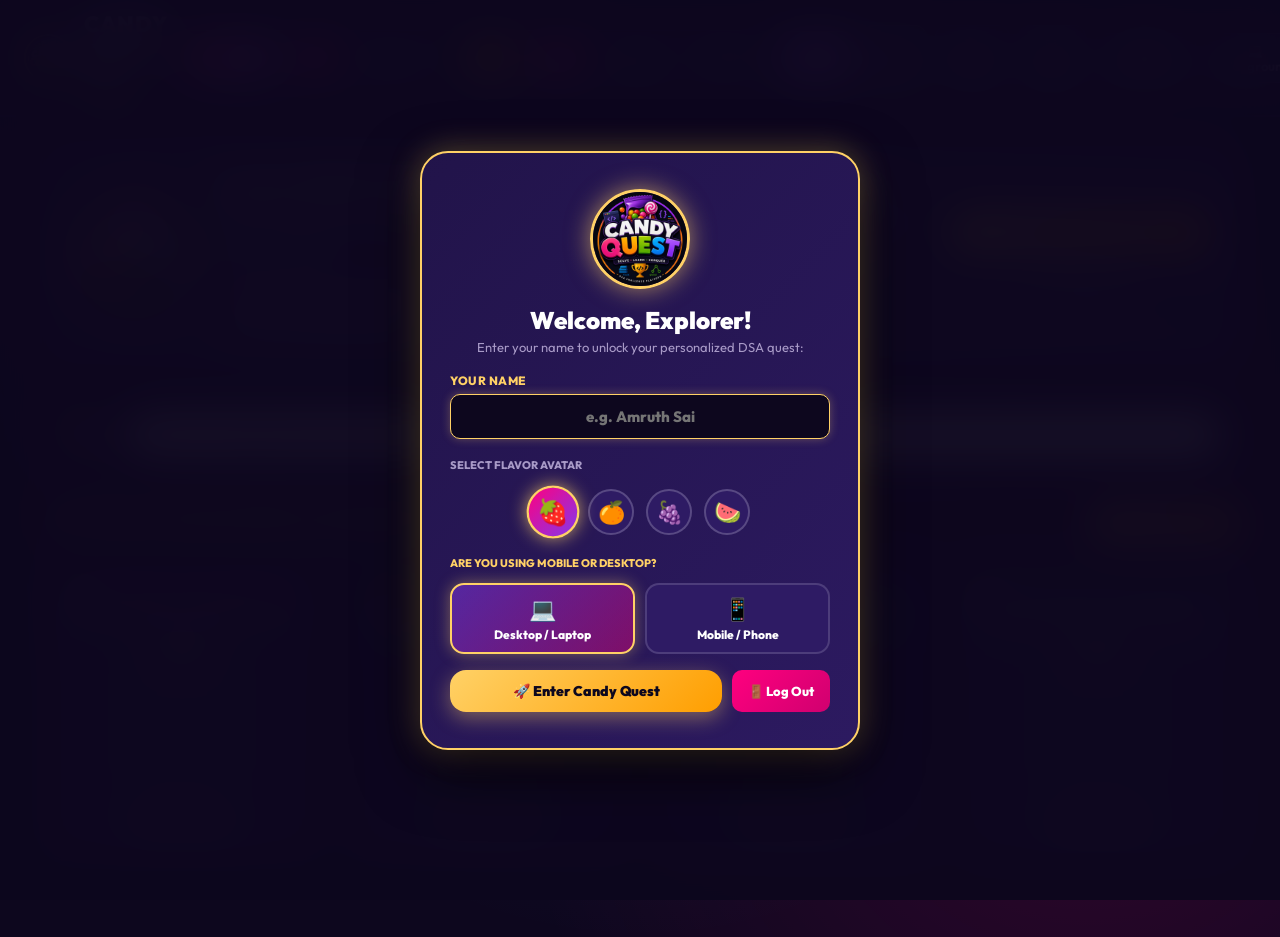
==== web/index.html @ 28fc397e "feat: add Mobile vs Desktop device selector with adaptive layout and synthesized quiz sound effects" ====
<!DOCTYPE html>
<html lang="en">
<head>
  <meta charset="UTF-8">
  <meta name="viewport" content="width=device-width, initial-scale=1.0">
  <title>Candy Quest — Solve • Learn • Conquer | DSA Challenge Platform</title>
  <link rel="preconnect" href="https://fonts.googleapis.com">
  <link rel="preconnect" href="https://fonts.gstatic.com" crossorigin>
  <link href="https://fonts.googleapis.com/css2?family=Outfit:wght@400;600;700;800;900&family=JetBrains+Mono:wght@400;700;800&display=swap" rel="stylesheet">
  <link rel="stylesheet" href="./style.css?v=3.1">
</head>
<body>

  <!-- Particle Overlay Canvas -->
  <canvas id="particlesCanvas"></canvas>

  <!-- Login Screen Overlay -->
  <div id="loginOverlay" class="login-overlay">
    <div class="login-card">
      <img src="assets/logo.png" alt="Candy Quest Logo" style="width: 100px; height: 100px; border-radius: 50%; border: 3px solid var(--candy-gold); box-shadow: 0 0 25px rgba(255, 209, 102, 0.6); margin-bottom: 12px;">
      <h2 style="font-size: 24px; font-weight: 900; color: #FFF; margin-bottom: 4px;">Welcome, Explorer!</h2>
      <p style="font-size: 13px; color: var(--text-dim); margin-bottom: 18px;">Enter your name to unlock your personalized DSA quest:</p>

      <form onsubmit="handleLoginSubmit(event)">
        <div class="form-group" style="text-align: left;">
          <label style="color: var(--candy-gold);">Your Name</label>
          <input type="text" id="loginNameInput" class="form-input" placeholder="e.g. Amruth Sai" required autofocus style="font-size: 15px; padding: 12px 16px; text-align: center; font-weight: 800;">
        </div>

        <div style="margin: 14px 0 6px 0; text-align: left;">
          <label style="font-size: 11px; font-weight: 800; color: var(--text-dim); text-transform: uppercase;">Select Flavor Avatar</label>
          <div class="avatar-selector">
            <div class="avatar-chip selected" data-avatar="🍓" onclick="selectAvatar('🍓', this)">🍓</div>
            <div class="avatar-chip" data-avatar="🍊" onclick="selectAvatar('🍊', this)">🍊</div>
            <div class="avatar-chip" data-avatar="🍇" onclick="selectAvatar('🍇', this)">🍇</div>
            <div class="avatar-chip" data-avatar="🍉" onclick="selectAvatar('🍉', this)">🍉</div>
          </div>
        </div>

        <div style="margin: 14px 0 6px 0; text-align: left;">
          <label style="font-size: 11px; font-weight: 800; color: var(--candy-gold); text-transform: uppercase;">Are you using Mobile or Desktop?</label>
          <div class="device-select-row">
            <div class="device-chip selected" id="deviceChipDesktop" onclick="selectDeviceType('desktop')">
              <span class="device-icon">💻</span>
              <span class="device-label">Desktop / Laptop</span>
            </div>
            <div class="device-chip" id="deviceChipMobile" onclick="selectDeviceType('mobile')">
              <span class="device-icon">📱</span>
              <span class="device-label">Mobile / Phone</span>
            </div>
          </div>
        </div>

        <div style="display: flex; gap: 10px; margin-top: 10px;">
          <button type="submit" class="btn-candy" style="flex: 1; justify-content: center; font-size: 14px; padding: 12px 16px;">
            🚀 Enter Candy Quest
          </button>
          <button type="button" id="btnLoginLogout" class="btn-danger" style="padding: 12px 16px; font-size: 13px;" onclick="handleLogout()" title="Log out explorer">
            🚪 Log Out
          </button>
        </div>
      </form>
    </div>
  </div>

  <!-- Animated Candy Pack Burst Welcome Overlay -->
  <div id="packOverlay" class="pack-overlay" style="display: none;">
    <div class="pack-foil-wrapper" onclick="burstOpenPack()">
      <img src="assets/logo.png" alt="Candy Quest Logo" style="width: 140px; height: 140px; border-radius: 50%; border: 3px solid var(--candy-gold); box-shadow: 0 0 30px rgba(255, 209, 102, 0.8); margin-bottom: 14px;">
      <div style="font-size: 13px; font-weight: 900; color: var(--candy-gold); letter-spacing: 2px;">CANDYMAN EXCLUSIVE</div>
      <div style="font-size: 32px; font-weight: 900; color: white; line-height: 1.1; margin: 8px 0;">CANDY QUEST</div>
      <div style="font-size: 12px; font-weight: 800; color: #E2D9F3;">SOLVE • LEARN • CONQUER</div>
      <div style="background: rgba(0,0,0,0.3); padding: 8px 16px; border-radius: 14px; margin-top: 14px; font-size: 11px; font-weight: 700; border: 1px solid rgba(255,255,255,0.2);">
        🎁 4 REAL-WORLD WORLDS + 150 TOPICS + FREE TOY INSIDE
      </div>
    </div>
    <button class="btn-candy" style="margin-top: 24px; font-size: 16px; padding: 14px 36px;" onclick="burstOpenPack()">
      💥 TEAR & BURST OPEN PACKET!
    </button>
  </div>

  <!-- Header -->
  <header class="app-header">
    <div class="brand-wrapper" onclick="showView('homeView')">
      <img src="assets/logo.png" alt="Candy Quest Logo" class="brand-logo-img">
      <div class="brand-text-col">
        <div class="brand-title">CANDY QUEST</div>
        <div class="brand-tagline">SOLVE • LEARN • CONQUER</div>
      </div>
    </div>

    <div class="stats-bar">
      <!-- Personalized Explorer Profile Button -->
      <button id="userProfileBtn" class="user-profile-btn" onclick="openLoginModal()" title="Click to edit name / avatar">
        <span id="userAvatarDisplay">🍓</span>
        <span id="usernameDisplay">Amruth Sai</span>
      </button>

      <div id="userLevel" class="badge-pill badge-level">Lvl 1</div>
      <div class="xp-progress-box">
        <div class="xp-progress-bar">
          <div id="xpFill" class="xp-progress-fill"></div>
        </div>
        <div id="xpText" class="xp-text">0 XP (0/100)</div>
      </div>
      <div id="streakBadge" class="badge-pill badge-streak">🔥 1d</div>
      <button class="btn-danger" style="padding: 4px 10px; font-size: 11px; border-radius: 12px;" onclick="handleLogout()" title="Log out explorer">🚪 Logout</button>
      <button id="deviceToggleBtn" class="nav-btn" style="padding: 4px 10px; font-size: 11px; border-radius: 12px;" onclick="toggleDeviceMode()" title="Toggle Desktop/Mobile mode">💻 Desktop</button>
      <button id="soundToggleBtn" class="nav-btn" style="padding: 4px 10px; font-size: 11px; border-radius: 12px;" onclick="toggleSound()" title="Toggle quiz sound effects">🔊 Sound: ON</button>
    </div>

    <nav class="nav-cluster">
      <button class="nav-btn active" data-view="homeView" onclick="showView('homeView')">🏠 Worlds</button>
      <button class="nav-btn" data-view="wheelView" style="border-color: var(--candy-gold);" onclick="showView('wheelView')">🎡 Daily Spin</button>
      <button class="nav-btn" data-view="packetView" onclick="showView('packetView')">🍫 Packet Lab</button>
      <button class="nav-btn" data-view="trackMapView" onclick="showView('trackMapView')">🗺️ Track Map</button>
      <button class="nav-btn" data-view="dashboardView" onclick="showView('dashboardView')">📊 Dashboard</button>
      <button class="nav-btn" data-view="playgroundView" onclick="showView('playgroundView')">💻 Playground</button>
      <button class="nav-btn" data-view="searchView" onclick="showView('searchView')">🔍 150 Topics</button>
      <button class="nav-btn" data-view="adminView" style="border-color: var(--candy-purple);" onclick="showView('adminView')">🛡️ Admin</button>
    </nav>
  </header>

  <!-- Main Viewport -->
  <main class="main-container">

    <!-- Hero Showcase Card -->
    <section class="packet-hero-card">
      <img src="assets/logo.png" alt="Candy Quest Mascot Badge" class="hero-logo-showcase" onclick="playSweetPop(); spawnBurst(window.innerWidth/2, 200, 30);">
      <div class="hero-info-col">
        <h1>Learn DSA Through The Candy Packet Metaphor!</h1>
        <p>Master 150 Data Structures & Algorithms by mapping mechanical candy packet interactions (continuous chocolate slabs, Pez dispensers, and recipe caches) directly to <strong>real-world production architectures</strong> at Google, Netflix, Amazon, and Uber.</p>
        <div class="metaphor-tags">
          <span class="m-tag" style="border-color: var(--candy-pink);">🍓 Strawberry = Foundations & Buffers</span>
          <span class="m-tag" style="border-color: var(--candy-orange);">🍊 Mango = Linear & Kafka Queues</span>
          <span class="m-tag" style="border-color: var(--candy-purple);">🍇 Grape = Trees & Google Maps</span>
          <span class="m-tag" style="border-color: var(--candy-green);">🍉 Lime = DP & Distributed Caches</span>
        </div>
      </div>
      <div style="display: flex; flex-direction: column; gap: 10px;">
        <button class="btn-candy" onclick="showView('packetView')">
          🍫 Inspect Packet Metaphor
        </button>
        <button class="nav-btn" style="justify-content: center;" onclick="showView('searchView')">
          ⚡ 150 Topics Index
        </button>
      </div>
    </section>

    <!-- Candy Roo Mascot Banner -->
    <div class="mascot-banner">
      <div class="mascot-avatar" onclick="setMascot('G\'day! Every algorithm in this pack powers real production software!'); playSweetPop();">🦘</div>
      <div id="mascotText" class="mascot-bubble">G'day! I'm Candy Roo! Pick a flavor world below or open the Packet Lab to see real-world analogies in action!</div>
    </div>

    <!-- 1. Home View -->
    <div id="homeView" class="view-panel">
      <div style="display: flex; align-items: center; justify-content: space-between; margin-bottom: 16px;">
        <div>
          <h2 style="font-size: 22px; font-weight: 900; color: var(--candy-gold);">🏺 4 Flavor Worlds (DSA Learning Tracks)</h2>
          <p style="color: var(--text-dim); font-size: 13px;">Click on any candy jar below to enter its interactive learning path:</p>
        </div>
        <div style="display: flex; gap: 10px;">
          <button class="btn-candy" style="font-size: 13px; padding: 8px 18px;" onclick="state.activeTrack = 'FOUNDATIONS'; showView('trackMapView');">
            🚀 Play Next Topic
          </button>
        </div>
      </div>
      
      <div id="jarsGrid" class="jars-grid"></div>
    </div>

    <!-- 2. Packet Lab View (Real-World Deep Dive) -->
    <div id="packetView" class="view-panel" style="display: none;">
      <div style="display: flex; align-items: center; justify-content: space-between; margin-bottom: 20px;">
        <div>
          <h2 style="font-size: 24px; font-weight: 900; color: var(--candy-gold);">🍫 Interactive Candy Packet & Real-World Usage Lab</h2>
          <p style="color: var(--text-sub); font-size: 14px;">Explore how physical candy components mirror high-scale enterprise systems:</p>
        </div>
        <button class="nav-btn" onclick="showView('homeView')">⬅ Back to Worlds</button>
      </div>

      <div style="display: grid; grid-template-columns: repeat(auto-fit, minmax(280px, 1fr)); gap: 20px;">
        
        <!-- Metaphor Card 1 -->
        <div class="world-card" style="align-items: flex-start; text-align: left; --glow-color: rgba(255, 0, 127, 0.4);">
          <div style="display: flex; align-items: center; gap: 10px; margin-bottom: 10px;">
            <span style="font-size: 28px;">🍫</span>
            <div>
              <div style="font-weight: 900; font-size: 16px; color: var(--candy-pink);">Chocolate Slab Array</div>
              <div style="font-size: 11px; color: var(--text-dim);">Arrays & Direct Memory Indexing</div>
            </div>
          </div>
          <div style="font-size: 13px; line-height: 1.5; color: var(--text-sub);">
            A solid segmented chocolate bar where snapping off piece <code>#4</code> is instant <strong>O(1)</strong> because each block has fixed contiguous memory size.
          </div>
          <div style="background: rgba(0,0,0,0.3); border: 1px solid var(--candy-pink); padding: 10px; border-radius: 12px; margin-top: 14px; width: 100%;">
            <strong style="color: var(--candy-pink); font-size: 12px;">🏭 Production Usage:</strong>
            <p style="font-size: 11px; color: #FFF; margin-top: 2px;">Image Pixel Grids, High-Frequency Trading Order Books, Audio Ring Buffers.</p>
          </div>
        </div>

        <!-- Metaphor Card 2 -->
        <div class="world-card" style="align-items: flex-start; text-align: left; --glow-color: rgba(255, 158, 0, 0.4);">
          <div style="display: flex; align-items: center; gap: 10px; margin-bottom: 10px;">
            <span style="font-size: 28px;">🍬</span>
            <div>
              <div style="font-weight: 900; font-size: 16px; color: var(--candy-orange);">Wrapped Candy Ribbon</div>
              <div style="font-size: 11px; color: var(--text-dim);">Linked Lists & Dynamic Chains</div>
            </div>
          </div>
          <div style="font-size: 13px; line-height: 1.5; color: var(--text-sub);">
            Individually wrapped chews connected by string twists. Inserting a new chew anywhere takes <strong>O(1)</strong> pointer splicing without moving the rest!
          </div>
          <div style="background: rgba(0,0,0,0.3); border: 1px solid var(--candy-orange); padding: 10px; border-radius: 12px; margin-top: 14px; width: 100%;">
            <strong style="color: var(--candy-orange); font-size: 12px;">🏭 Production Usage:</strong>
            <p style="font-size: 11px; color: #FFF; margin-top: 2px;">LRU Cache Eviction (Redis/Memcached), Browser Back/Forward History.</p>
          </div>
        </div>

        <!-- Metaphor Card 3 -->
        <div class="world-card" style="align-items: flex-start; text-align: left; --glow-color: rgba(131, 56, 236, 0.4);">
          <div style="display: flex; align-items: center; gap: 10px; margin-bottom: 10px;">
            <span style="font-size: 28px;">🍭</span>
            <div>
              <div style="font-weight: 900; font-size: 16px; color: var(--candy-purple);">Branching Lollipop Tree</div>
              <div style="font-size: 11px; color: var(--text-dim);">BST, Tries & Graph Logistics</div>
            </div>
          </div>
          <div style="font-size: 13px; line-height: 1.5; color: var(--text-sub);">
            Branching sugar sticks where sour candies hang on left buds and sweet on right. Google autocomplete follows the lettered candy branches in <strong>O(Length)</strong>.
          </div>
          <div style="background: rgba(0,0,0,0.3); border: 1px solid var(--candy-purple); padding: 10px; border-radius: 12px; margin-top: 14px; width: 100%;">
            <strong style="color: var(--candy-purple); font-size: 12px;">🏭 Production Usage:</strong>
            <p style="font-size: 11px; color: #FFF; margin-top: 2px;">Google Search Autocomplete (Tries), GPS Navigation Routing (Dijkstra/A*).</p>
          </div>
        </div>

        <!-- Metaphor Card 4 -->
        <div class="world-card" style="align-items: flex-start; text-align: left; --glow-color: rgba(56, 176, 0, 0.4);">
          <div style="display: flex; align-items: center; gap: 10px; margin-bottom: 10px;">
            <span style="font-size: 28px;">🎁</span>
            <div>
              <div style="font-weight: 900; font-size: 16px; color: var(--candy-green);">Assorted Recipe Box</div>
              <div style="font-size: 11px; color: var(--text-dim);">Dynamic Programming & Memoization</div>
            </div>
          </div>
          <div style="font-size: 13px; line-height: 1.5; color: var(--text-sub);">
            Saving previously solved candy recipe steps in a memory grid so you never re-cook identical batches. Turns exponential <strong>O(2^N)</strong> into blazing <strong>O(N)</strong>!
          </div>
          <div style="background: rgba(0,0,0,0.3); border: 1px solid var(--candy-green); padding: 10px; border-radius: 12px; margin-top: 14px; width: 100%;">
            <strong style="color: var(--candy-green); font-size: 12px;">🏭 Production Usage:</strong>
            <p style="font-size: 11px; color: #FFF; margin-top: 2px;">Flight Ticket Pricing Algorithms, DNA Alignment, Robotic Pathfinding.</p>
          </div>
        </div>

      </div>
    </div>

    <!-- 3. Track Map View -->
    <div id="trackMapView" class="view-panel" style="display: none;">
      <div style="display: flex; align-items: center; gap: 16px; margin-bottom: 18px;">
        <button class="nav-btn" onclick="showView('homeView')">⬅ Back to Worlds</button>
        <div>
          <h2 id="trackMapTitle" style="font-size: 22px; font-weight: 900; color: var(--candy-gold);">Strawberry Foundations</h2>
          <div id="trackMapDesc" style="color: var(--text-dim); font-size: 13px;">Foundational building blocks</div>
        </div>
      </div>
      <div id="trackTrailGrid" class="trail-grid"></div>
    </div>

    <!-- 4. Topic Detail View -->
    <div id="topicDetailView" class="view-panel" style="display: none;">
      <div style="display: flex; align-items: center; justify-content: space-between; margin-bottom: 16px;">
        <button class="nav-btn" onclick="showView('trackMapView')">⬅ Back to Map</button>
        <div style="display: flex; gap: 8px; flex-wrap: wrap;">
          <span id="topicTrackBadge" class="badge-pill" style="background: var(--candy-pink);">Strawberry</span>
          <span id="topicDiff" style="background: var(--bg-subcard); padding: 4px 10px; border-radius: 8px; color: var(--candy-gold); font-weight: bold;">★★★☆☆</span>
          <span id="topicTag" style="background: var(--bg-subcard); padding: 4px 10px; border-radius: 8px; color: var(--candy-green); font-weight: bold;">Arrays</span>
          <span id="topicTimeComp" style="background: var(--bg-subcard); padding: 4px 10px; border-radius: 8px; color: var(--candy-orange); font-weight: bold;">O(N)</span>
        </div>
      </div>

      <h1 id="topicTitle" style="font-size: 28px; font-weight: 900; margin-bottom: 16px;">Topic Title</h1>

      <div style="display: flex; gap: 14px; margin-bottom: 20px; align-items: center;">
        <button class="btn-candy" onclick="startQuiz()">
          🎯 Launch Challenge Quiz (+XP)
        </button>
        <button class="nav-btn" onclick="showView('playgroundView')">
          💻 Practice in Java Playground
        </button>
        <button id="btnAdminDeleteCurrent" class="btn-danger" style="display: none; padding: 10px 18px;" onclick="deleteCurrentTopic()">
          🗑️ Delete Topic (Admin)
        </button>
      </div>

      <!-- Real-World Usage & Candy Metaphor Highlights -->
      <div style="display: grid; grid-template-columns: 1fr 1fr; gap: 16px; margin-bottom: 20px;">
        <div class="real-world-box">
          <div class="real-world-header">
            <span>🏭</span>
            <span>Real-World Production Deployment</span>
          </div>
          <p id="topicRealWorld" style="font-size: 13px; color: #FFF; line-height: 1.5;"></p>
        </div>

        <div class="packet-metaphor-box">
          <div class="packet-metaphor-header">
            <span>🍫</span>
            <span>Candy / Chocolate Packet Metaphor</span>
          </div>
          <p id="topicMetaphor" style="font-size: 13px; color: #FFF; line-height: 1.5;"></p>
        </div>
      </div>

      <!-- Detail Split View -->
      <div style="display: grid; grid-template-columns: 1.1fr 0.9fr; gap: 20px;">
        <div>
          <div style="background: var(--bg-card); border-radius: 18px; padding: 22px; border: 1.5px solid rgba(157, 78, 221, 0.3);">
            <h3 style="color: var(--candy-gold); font-size: 16px; margin-bottom: 12px; font-weight: 900;">📖 Theoretical & Algorithmic Mechanics</h3>
            <div id="topicExplanation" style="line-height: 1.6; font-size: 14px; color: #E2D9F3;"></div>
          </div>
          <div style="background: #090514; border-radius: 18px; padding: 20px; margin-top: 16px; border: 1.5px solid rgba(131, 56, 236, 0.4);">
            <h3 style="color: var(--candy-green); font-size: 13px; margin-bottom: 10px; font-family: monospace;">☕ Java 21 Production Code Snippet</h3>
            <pre id="topicCodeSnippet" style="color: #7EE787; font-family: 'JetBrains Mono', monospace; font-size: 12px; overflow-x: auto;"></pre>
          </div>
        </div>

        <div>
          <div class="visualizer-pane" id="visContainer"></div>
        </div>
      </div>
    </div>

    <!-- 5. Quiz View -->
    <div id="quizView" class="view-panel" style="display: none;">
      <div style="display: flex; align-items: center; justify-content: space-between; margin-bottom: 16px;">
        <button class="nav-btn" onclick="showView('topicDetailView')">⬅ Exit Quiz</button>
        <h2 id="quizTopicTitle" style="font-size: 20px; font-weight: 900; color: var(--candy-gold);">Quiz Challenge</h2>
        <span id="quizQType" class="badge-pill" style="background: var(--candy-green); color: #0D071E;">[MCQ]</span>
      </div>

      <div class="quiz-card">
        <h3 id="quizPrompt" style="font-size: 18px; font-weight: 800; margin-bottom: 16px; color: white;">Question Prompt</h3>
        <pre id="quizCodeBox" style="background: #090514; color: #7EE787; font-family: monospace; padding: 12px; border-radius: 8px; margin-bottom: 16px; display: none;"></pre>
        <div id="quizOptionsContainer"></div>
        <div id="quizFeedback" style="margin-top: 14px; font-size: 15px;"></div>
        <div style="text-align: right; margin-top: 16px;">
          <button id="btnQuizNext" class="btn-candy" style="display: none; padding: 10px 24px;" onclick="nextQuizQuestion()">Next Question ➡</button>
        </div>
      </div>
    </div>

    <!-- 6. Dashboard View -->
    <div id="dashboardView" class="view-panel" style="display: none;">
      <div style="display: flex; align-items: center; justify-content: space-between; margin-bottom: 18px;">
        <h2 style="font-size: 24px; font-weight: 900; color: white;">📊 Confectionary Progress Dashboard</h2>
        <img src="assets/logo.png" style="width: 44px; height: 44px; border-radius: 50%; border: 2px solid var(--candy-gold);">
      </div>

      <div style="display: grid; grid-template-columns: repeat(4, 1fr); gap: 16px; margin-bottom: 24px;">
        <div style="background: var(--bg-card); padding: 18px; border-radius: 18px; text-align: center; border: 1.5px solid var(--candy-gold);">
          <div id="dashTotalXp" style="font-size: 32px; font-weight: 900; color: var(--candy-gold);">0</div>
          <div style="color: var(--text-dim); font-size: 12px; font-weight: 800;">🍬 Total XP Earned</div>
        </div>
        <div style="background: var(--bg-card); padding: 18px; border-radius: 18px; text-align: center; border: 1.5px solid var(--candy-green);">
          <div id="dashLevel" style="font-size: 32px; font-weight: 900; color: var(--candy-green);">1</div>
          <div style="color: var(--text-dim); font-size: 12px; font-weight: 800;">⭐ Master Level</div>
        </div>
        <div style="background: var(--bg-card); padding: 18px; border-radius: 18px; text-align: center; border: 1.5px solid var(--candy-orange);">
          <div id="dashStreak" style="font-size: 32px; font-weight: 900; color: var(--candy-orange);">1d</div>
          <div style="color: var(--text-dim); font-size: 12px; font-weight: 800;">🔥 Day Streak</div>
        </div>
        <div style="background: var(--bg-card); padding: 18px; border-radius: 18px; text-align: center; border: 1.5px solid var(--candy-pink);">
          <div id="dashCleared" style="font-size: 32px; font-weight: 900; color: var(--candy-pink);">0 / 150</div>
          <div style="color: var(--text-dim); font-size: 12px; font-weight: 800;">🏆 Topics Mastered</div>
        </div>
      </div>

      <h3 style="font-size: 18px; font-weight: 800; color: var(--candy-gold); margin-bottom: 12px;">🎁 Free Toy Inside Collection (Every 10 Topics)</h3>
      <div style="display: flex; gap: 14px; flex-wrap: wrap;">
        <div style="background: var(--bg-card); padding: 14px; border-radius: 14px; width: 170px; text-align: center; border: 2px solid var(--candy-green);">
          <div style="font-size: 34px;">👾</div>
          <div style="font-weight: 900; font-size: 13px; color: var(--candy-green);">Pixel Roo Skin</div>
          <div style="font-size: 10px; color: var(--candy-gold); margin-top: 4px;">10 Topics</div>
        </div>
        <div style="background: var(--bg-card); padding: 14px; border-radius: 14px; width: 170px; text-align: center; border: 1px solid #3A217A; opacity: 0.6;">
          <div style="font-size: 34px;">🍭</div>
          <div style="font-weight: 900; font-size: 13px;">Lollipop Wand</div>
          <div style="font-size: 10px; color: var(--text-dim); margin-top: 4px;">20 Topics</div>
        </div>
        <div style="background: var(--bg-card); padding: 14px; border-radius: 14px; width: 170px; text-align: center; border: 1px solid #3A217A; opacity: 0.6;">
          <div style="font-size: 34px;">🥷</div>
          <div style="font-weight: 900; font-size: 13px;">Ninja Roo</div>
          <div style="font-size: 10px; color: var(--text-dim); margin-top: 4px;">30 Topics</div>
        </div>
        <div style="background: var(--bg-card); padding: 14px; border-radius: 14px; width: 170px; text-align: center; border: 1px solid #3A217A; opacity: 0.6;">
          <div style="font-size: 34px;">👑</div>
          <div style="font-weight: 900; font-size: 13px;">Royal Crown</div>
          <div style="font-size: 10px; color: var(--text-dim); margin-top: 4px;">100 Topics</div>
        </div>
      </div>

      <!-- Explorer Account & Logout Session Box -->
      <div style="background: linear-gradient(135deg, rgba(34, 20, 75, 0.9), rgba(46, 27, 100, 0.8)); border: 2px solid var(--candy-purple); border-radius: 20px; padding: 20px 24px; margin-top: 24px; display: flex; align-items: center; justify-content: space-between; gap: 20px;">
        <div style="display: flex; align-items: center; gap: 16px;">
          <div id="dashAvatarLarge" style="font-size: 36px; background: var(--bg-subcard); padding: 10px; border-radius: 50%; border: 2px solid var(--candy-gold);">🍓</div>
          <div>
            <div style="font-size: 11px; color: var(--candy-gold); font-weight: 800; text-transform: uppercase;">Active Explorer Session</div>
            <div id="dashUsernameDisplay" style="font-size: 20px; font-weight: 900; color: #FFF;">Amruth Sai</div>
            <div style="font-size: 12px; color: var(--text-dim); margin-top: 2px;">Your progress and badges are saved locally to this profile.</div>
          </div>
        </div>
        <div style="display: flex; gap: 10px;">
          <button class="nav-btn" onclick="openLoginModal()" style="border-color: var(--candy-gold);">✏️ Switch Profile</button>
          <button class="btn-danger" onclick="handleLogout()">🚪 Log Out Session</button>
        </div>
      </div>
    </div>

    <!-- 7. Playground View -->
    <div id="playgroundView" class="view-panel" style="display: none;">
      <div style="display: flex; align-items: center; justify-content: space-between; margin-bottom: 14px;">
        <h2 style="font-size: 22px; font-weight: 900; color: var(--candy-green);">💻 Java 21 DSA Code Playground</h2>
        <button class="btn-candy" onclick="runPlaygroundCode()">
          ▶ Run Code & Test Cases
        </button>
      </div>
      <div style="display: grid; grid-template-columns: 1fr 1fr; gap: 16px;">
        <div>
          <textarea id="playgroundEditor" style="width: 100%; height: 360px; background: #090514; color: #7EE787; font-family: 'JetBrains Mono', monospace; padding: 16px; border-radius: 14px; border: 1.5px solid rgba(131,56,236,0.4); font-size: 13px;">
import java.util.*;

/**
 * Candy Quest Live Playground
 * Real-World Deployment: High-Frequency Stock Trading Pair Finder
 */
public class TwoSumProduction {
    public static int[] twoSum(int[] nums, int target) {
        Map<Integer, Integer> map = new HashMap<>();
        for (int i = 0; i < nums.length; i++) {
            int complement = target - nums[i];
            if (map.containsKey(complement)) {
                return new int[]{map.get(complement), i};
            }
            map.put(nums[i], i);
        }
        return new int[]{};
    }

    public static void main(String[] args) {
        int[] candies = {2, 7, 11, 15};
        int target = 9;
        System.out.println("Pair Indices: " + Arrays.toString(twoSum(candies, target)));
    }
}</textarea>
        </div>
        <div>
          <pre id="playgroundConsole" style="width: 100%; height: 360px; background: var(--bg-card); color: var(--text-pure); font-family: 'JetBrains Mono', monospace; padding: 16px; border-radius: 14px; border: 1.5px solid rgba(157,78,221,0.3); font-size: 12px; overflow-y: auto;">
[Java 21 Virtual Machine Sandbox Ready]
Click 'Run Code & Test Cases' to compile and execute assertions...</pre>
        </div>
      </div>
    </div>

    <!-- 8. Search View -->
    <div id="searchView" class="view-panel" style="display: none;">
      <h2 style="font-size: 22px; font-weight: 900; color: white; margin-bottom: 12px;">🔍 150 Topics Explorer (Search by Real-World Usage or Tag)</h2>
      <input type="text" id="searchInput" placeholder="Search by topic name, tag, real-world deployment (e.g., Netflix, Google, Cache)..." style="width: 100%; padding: 14px 20px; border-radius: 14px; background: var(--bg-card); color: white; border: 1.5px solid var(--candy-purple); font-size: 14px; margin-bottom: 16px;" oninput="renderSearch()">
      <div id="searchResults"></div>
    </div>

    <!-- 9. Admin Control Center View with Password Gate -->
    <div id="adminView" class="view-panel" style="display: none;">
      
      <!-- Admin Password Authentication Gate -->
      <div id="adminAuthGate" style="max-width: 460px; margin: 40px auto; background: var(--bg-card); border: 2.5px solid var(--candy-gold); border-radius: 26px; padding: 32px 28px; text-align: center; box-shadow: 0 15px 50px rgba(0,0,0,0.6);">
        <div style="font-size: 48px; margin-bottom: 8px;">🔐</div>
        <h2 style="font-size: 22px; font-weight: 900; color: #FFF; margin-bottom: 6px;">Admin Authentication</h2>
        <p style="font-size: 13px; color: var(--text-dim); margin-bottom: 20px;">Enter the Master Administrator Password to access topic management & calibration:</p>

        <form onsubmit="handleAdminPasswordSubmit(event)">
          <div class="form-group" style="text-align: left; margin-bottom: 16px;">
            <label style="color: var(--candy-gold);">Admin Password</label>
            <input type="password" id="adminPasswordInput" class="form-input" placeholder="Enter password..." required autofocus style="font-size: 15px; padding: 12px 16px; text-align: center; font-weight: 800; letter-spacing: 1px;">
          </div>
          <div id="adminAuthError" style="color: var(--candy-pink); font-size: 12px; font-weight: 800; margin-bottom: 12px; min-height: 18px;"></div>
          <button type="submit" class="btn-candy" style="width: 100%; justify-content: center; font-size: 15px; padding: 12px 20px;">
            🔓 Unlock Admin Console
          </button>
        </form>
      </div>

      <!-- Admin Management Console (Revealed after password verification) -->
      <div id="adminConsoleContent" style="display: none;">
        <div style="display: flex; align-items: center; justify-content: space-between; margin-bottom: 18px; background: rgba(34, 20, 75, 0.85); padding: 16px 24px; border-radius: 18px; border: 2px solid var(--candy-gold);">
          <div>
            <div style="display: flex; align-items: center; gap: 10px;">
              <h2 style="font-size: 22px; font-weight: 900; color: var(--candy-gold);">🛡️ Admin Topic Management Console</h2>
              <span id="adminStatusBadge" class="admin-badge-active">👑 ADMIN AUTHENTICATED</span>
            </div>
            <p style="font-size: 13px; color: var(--text-sub); margin-top: 4px;">Direct administrative power to create, calibrate, and remove DSA topics across the 4 flavor worlds.</p>
          </div>
          <div style="display: flex; gap: 10px;">
            <button class="btn-danger" onclick="resetToFactoryTopics()">🔄 Reset to Factory (150 Topics)</button>
            <button class="nav-btn" style="border-color: var(--candy-pink); color: var(--candy-pink);" onclick="lockAdminConsole()">🔒 Lock Admin</button>
          </div>
        </div>

        <div class="admin-grid">
          
          <!-- Add New Topic Form -->
          <div class="admin-card">
            <div class="admin-card-title">
              <span>➕</span>
              <span>Add New DSA Topic</span>
            </div>

          <form id="addTopicForm" onsubmit="handleAdminAddTopic(event)">
            <div class="form-row">
              <div class="form-group">
                <label>Flavor Track World</label>
                <select id="adminTrackSelect" class="form-select" required>
                  <option value="FOUNDATIONS">🍓 Strawberry (Foundations)</option>
                  <option value="LINEAR">🍊 Mango (Linear Structures)</option>
                  <option value="TREES_GRAPHS">🍇 Grape (Trees & Graphs)</option>
                  <option value="ADVANCED">🍉 Lime (Advanced & DP)</option>
                </select>
              </div>
              <div class="form-group">
                <label>Difficulty Rating</label>
                <select id="adminDiffSelect" class="form-select">
                  <option value="1">★☆☆☆☆ (Beginner)</option>
                  <option value="2">★★☆☆☆ (Easy)</option>
                  <option value="3" selected>★★★☆☆ (Medium)</option>
                  <option value="4">★★★★☆ (Hard)</option>
                  <option value="5">★★★★★ (Expert)</option>
                </select>
              </div>
            </div>

            <div class="form-row">
              <div class="form-group">
                <label>Topic Title</label>
                <input type="text" id="adminTopicName" class="form-input" placeholder="e.g. Trie Prefix Search" required>
              </div>
              <div class="form-group">
                <label>Category / Tag</label>
                <input type="text" id="adminTopicTag" class="form-input" placeholder="e.g. Strings / Trees" required>
              </div>
            </div>

            <div class="form-row">
              <div class="form-group">
                <label>Time Complexity</label>
                <input type="text" id="adminTimeComp" class="form-input" placeholder="e.g. O(Length)" value="O(N)" required>
              </div>
              <div class="form-group">
                <label>Space Complexity</label>
                <input type="text" id="adminSpaceComp" class="form-input" placeholder="e.g. O(Alphabet * N)" value="O(1)" required>
              </div>
            </div>

            <div class="form-group">
              <label>Visualizer Engine</label>
              <select id="adminVisSelect" class="form-select">
                <option value="ARRAY">🍫 Array / Sorting Bar Visualizer</option>
                <option value="LINKED_LIST">🍬 Linked List Node Pointer Ribbon</option>
                <option value="TREE">🍭 Binary Tree / Graph BFS Visualizer</option>
                <option value="RECURSION">🎁 Recursion / DP Memoization Tree</option>
              </select>
            </div>

            <div class="form-group">
              <label>🏭 Real-World Production Deployment</label>
              <input type="text" id="adminRealWorld" class="form-input" placeholder="e.g. Google Search Autocomplete, Redis Cache" required>
            </div>

            <div class="form-group">
              <label>🍫 Candy / Chocolate Packet Metaphor</label>
              <input type="text" id="adminMetaphor" class="form-input" placeholder="e.g. Branching sugar sticks with sweet & sour flavors" required>
            </div>

            <div class="form-group">
              <label>📖 Summary & Explanation</label>
              <textarea id="adminSummary" class="form-textarea" placeholder="Brief explanation of the core algorithmic principles..." required></textarea>
            </div>

            <div class="form-group">
              <label>☕ Java 21 Code Snippet</label>
              <textarea id="adminCode" class="form-textarea" style="font-family: monospace; font-size: 11px;" placeholder="// Java 21 code implementation..."></textarea>
            </div>

            <button type="submit" class="btn-candy" style="width: 100%; justify-content: center; margin-top: 8px;">
              🚀 Publish & Add Topic to World
            </button>
          </form>
        </div>

        <!-- Manage & Delete Existing Topics -->
        <div class="admin-card">
          <div style="display: flex; align-items: center; justify-content: space-between; margin-bottom: 14px;">
            <div class="admin-card-title" style="margin-bottom: 0;">
              <span>🗑️</span>
              <span>Manage & Delete Topics</span>
            </div>
            <span id="adminTopicCountBadge" class="badge-pill badge-streak">150 Topics</span>
          </div>

          <div style="display: flex; gap: 10px; margin-bottom: 14px;">
            <input type="text" id="adminSearchInput" placeholder="Filter topics to delete or inspect..." class="form-input" oninput="renderAdminTopicList()">
            <select id="adminFilterTrack" class="form-select" style="width: 170px;" onchange="renderAdminTopicList()">
              <option value="ALL">All Worlds</option>
              <option value="FOUNDATIONS">🍓 Strawberry</option>
              <option value="LINEAR">🍊 Mango</option>
              <option value="TREES_GRAPHS">🍇 Grape</option>
              <option value="ADVANCED">🍉 Lime</option>
            </select>
          </div>

          <div id="adminTopicListScroll" class="admin-topic-list-scroll"></div>
        </div>

      </div>
      </div>
    </div>

    <!-- 10. 4-Color Fortune Spin Wheel & Daily Quest View -->
    <div id="wheelView" class="view-panel" style="display: none;">
      <div style="display: flex; align-items: center; justify-content: space-between; margin-bottom: 18px;">
        <div>
          <h2 style="font-size: 24px; font-weight: 900; color: var(--candy-gold);">🎡 4-Color Fortune Spin Wheel & Daily Flavor Quests</h2>
          <p style="color: var(--text-sub); font-size: 14px;">Spin the wheel across the 4 confectionery colors to draw your personalized daily DSA activity!</p>
        </div>
        <button class="nav-btn" onclick="showView('homeView')">⬅ Back to Worlds</button>
      </div>

      <div class="wheel-layout">
        
        <!-- Left: Animated 4-Color Spin Wheel -->
        <div class="wheel-stage">
          <div class="wheel-outer-ring">
            <div class="wheel-pointer"></div>
            <canvas id="wheelCanvas" width="300" height="300"></canvas>
            <div class="wheel-center-peg" onclick="spinFortuneWheel()">
              SPIN!
            </div>
          </div>

          <button id="btnSpinWheelAction" class="btn-candy" style="margin-top: 24px; font-size: 15px; padding: 12px 32px;" onclick="spinFortuneWheel()">
            🎲 Spin The Flavor Wheel
          </button>
          <div style="font-size: 11px; color: var(--text-dim); margin-top: 10px; font-weight: bold;">
            🍓 Strawberry • 🍊 Mango • 🍇 Grape • 🍉 Lime
          </div>
        </div>

        <!-- Right: Dynamic Daily Quest Activity Card -->
        <div>
          <div id="activityCard" class="activity-display-card">
            <div id="activityTrackBadge" class="activity-badge-pill" style="background: linear-gradient(135deg, var(--candy-pink), #D0006F);">
              🍓 STRAWBERRY FOUNDATIONS QUEST
            </div>
            
            <h3 id="activityTitle" class="activity-task-title">Speed Chew Complexity Sprint</h3>
            <p id="activityDesc" class="activity-task-desc">
              Solve 2 Array or String Big-O complexity problems. Identify asymptotic bounds to optimize memory consumption under 2ms!
            </p>

            <div style="background: rgba(255,255,255,0.05); border-left: 3px solid var(--candy-gold); padding: 10px 14px; border-radius: 8px; margin-bottom: 16px;">
              <strong style="color: var(--candy-gold); font-size: 12px;">🏭 Production Challenge:</strong>
              <div id="activityRealWorld" style="font-size: 12px; color: #FFF; margin-top: 2px;">
                Image Pixel Streaming & Audio Ring Buffer Memory Limits
              </div>
            </div>

            <div class="activity-reward-box">
              <div>
                <div style="font-size: 11px; color: var(--text-dim); font-weight: 800; text-transform: uppercase;">Activity Reward</div>
                <div id="activityRewardText" style="font-size: 16px; font-weight: 900; color: var(--candy-gold);">+50 XP & 🍓 Sweet Charm</div>
              </div>
              <span style="font-size: 30px;" id="activityRewardIcon">🎁</span>
            </div>

            <div style="display: flex; gap: 12px; flex-wrap: wrap;">
              <button id="btnStartQuest" class="btn-candy" onclick="startAssignedQuest()">
                🚀 Accept & Jump to Track
              </button>
              <button id="btnClaimActivity" class="nav-btn" style="border-color: var(--candy-green); color: var(--candy-green);" onclick="claimActivityBonus()">
                ✅ Complete Activity (+XP)
              </button>
            </div>
          </div>
        </div>

      </div>
    </div>

  </main>

  <script src="./topics.js?v=3.1"></script>
  <script src="./app.js?v=3.1"></script>
</body>
</html>
---- web/style.css ----
/* ==========================================================================
   🍬 CANDY QUEST — Modern Web Design System & Brand Palette
   Color Palette strictly harmonized with the Official Logo:
   - Deep Cosmic Purple & Indigo Base: #0D071E, #180D38, #251456
   - Puffy 3D Candy Accents:
       * Bubblegum Pink (Q): #FF007F / #FF3399
       * Citrus Mango (U): #FF9E00 / #FFB703
       * Lime Green (E): #38B000 / #70E000
       * Cyan Blue (S): #00B4D8 / #48CAE4
       * Royal Grape (T): #8338EC / #9D4EDD
       * Trophy Gold: #FFD166
   ========================================================================== */

:root {
  --bg-cosmic: #0D071E;
  --bg-panel: #180D38;
  --bg-card: #22144B;
  --bg-subcard: #2E1B64;
  --border-neon: rgba(157, 78, 221, 0.4);
  --border-glow: #8338EC;

  --candy-pink: #FF007F;
  --candy-orange: #FF9E00;
  --candy-green: #38B000;
  --candy-blue: #00B4D8;
  --candy-purple: #8338EC;
  --candy-gold: #FFD166;

  --text-pure: #FFFFFF;
  --text-sub: #E2D9F3;
  --text-dim: #A89AC7;

  --font-family: 'Outfit', -apple-system, BlinkMacSystemFont, 'Segoe UI', Roboto, sans-serif;
  --font-mono: 'JetBrains Mono', 'Fira Code', monospace;
}

* {
  box-sizing: border-box;
  margin: 0;
  padding: 0;
  font-family: var(--font-family);
}

body {
  background-color: var(--bg-cosmic);
  background-image: 
    radial-gradient(circle at 15% 20%, rgba(131, 56, 236, 0.18) 0%, transparent 40%),
    radial-gradient(circle at 85% 75%, rgba(255, 0, 127, 0.15) 0%, transparent 45%),
    radial-gradient(circle at 50% 50%, rgba(0, 180, 216, 0.08) 0%, transparent 60%);
  color: var(--text-pure);
  min-height: 100vh;
  overflow-x: hidden;
  position: relative;
}

/* ==========================================================================
   Header & Navigation
   ========================================================================== */
.app-header {
  background: rgba(24, 13, 56, 0.88);
  backdrop-filter: blur(16px);
  border-bottom: 2px solid rgba(131, 56, 236, 0.4);
  padding: 10px 24px;
  display: flex;
  align-items: center;
  justify-content: space-between;
  box-shadow: 0 8px 32px rgba(0, 0, 0, 0.45);
  position: sticky;
  top: 0;
  z-index: 100;
}

.brand-wrapper {
  display: flex;
  align-items: center;
  gap: 12px;
  cursor: pointer;
  transition: transform 0.2s ease;
}

.brand-wrapper:hover {
  transform: scale(1.03);
}

.brand-logo-img {
  width: 48px;
  height: 48px;
  border-radius: 50%;
  border: 2px solid var(--candy-gold);
  box-shadow: 0 0 15px rgba(255, 209, 102, 0.5);
  object-fit: cover;
}

.brand-text-col {
  display: flex;
  flex-direction: column;
}

.brand-title {
  font-size: 22px;
  font-weight: 900;
  letter-spacing: 0.5px;
  background: linear-gradient(135deg, #FFFFFF 40%, var(--candy-gold) 100%);
  -webkit-background-clip: text;
  -webkit-text-fill-color: transparent;
  display: flex;
  align-items: center;
  gap: 6px;
}

.brand-tagline {
  font-size: 10px;
  font-weight: 800;
  letter-spacing: 1px;
  color: var(--candy-gold);
  text-transform: uppercase;
}

.stats-bar {
  display: flex;
  align-items: center;
  gap: 16px;
  background: rgba(34, 20, 75, 0.8);
  border: 1px solid rgba(157, 78, 221, 0.3);
  padding: 6px 16px;
  border-radius: 20px;
}

.badge-pill {
  padding: 4px 12px;
  border-radius: 14px;
  font-weight: 900;
  font-size: 12px;
  display: flex;
  align-items: center;
  gap: 4px;
}

.badge-level {
  background: linear-gradient(135deg, var(--candy-pink), #D0006F);
  color: white;
  box-shadow: 0 0 10px rgba(255, 0, 127, 0.4);
}

.badge-streak {
  background: linear-gradient(135deg, var(--candy-orange), #D97706);
  color: white;
  box-shadow: 0 0 10px rgba(255, 158, 0, 0.4);
}

.xp-progress-box {
  display: flex;
  flex-direction: column;
  gap: 3px;
  width: 130px;
}

.xp-progress-bar {
  background: rgba(255, 255, 255, 0.1);
  height: 8px;
  border-radius: 6px;
  overflow: hidden;
  border: 1px solid rgba(255, 255, 255, 0.15);
}

.xp-progress-fill {
  background: linear-gradient(90deg, var(--candy-green), var(--candy-blue));
  height: 100%;
  width: 0%;
  transition: width 0.6s cubic-bezier(0.34, 1.56, 0.64, 1);
  box-shadow: 0 0 8px rgba(56, 176, 0, 0.6);
}

.xp-text {
  font-size: 10px;
  color: var(--text-dim);
  font-weight: 800;
}

.nav-cluster {
  display: flex;
  align-items: center;
  gap: 8px;
}

.nav-btn {
  background: var(--bg-card);
  color: var(--text-sub);
  border: 1px solid rgba(157, 78, 221, 0.3);
  padding: 8px 16px;
  border-radius: 12px;
  font-weight: 700;
  font-size: 13px;
  cursor: pointer;
  transition: all 0.2s cubic-bezier(0.34, 1.56, 0.64, 1);
  display: flex;
  align-items: center;
  gap: 6px;
}

.nav-btn:hover, .nav-btn.active {
  background: linear-gradient(135deg, var(--candy-purple), #9D4EDD);
  color: white;
  border-color: var(--candy-gold);
  transform: translateY(-2px);
  box-shadow: 0 6px 18px rgba(131, 56, 236, 0.5);
}

/* ==========================================================================
   Main Viewport
   ========================================================================== */
.main-container {
  max-width: 1240px;
  margin: 0 auto;
  padding: 24px 20px;
  min-height: calc(100vh - 80px);
}

/* ==========================================================================
   Candy Packet Interactive Metaphor Banner (Real-World Learning Hub)
   ========================================================================== */
.packet-hero-card {
  background: linear-gradient(135deg, rgba(34, 20, 75, 0.95), rgba(46, 27, 100, 0.85));
  border: 2px solid var(--border-glow);
  border-radius: 24px;
  padding: 24px 30px;
  margin-bottom: 28px;
  display: grid;
  grid-template-columns: auto 1fr auto;
  gap: 24px;
  align-items: center;
  box-shadow: 0 12px 40px rgba(0, 0, 0, 0.5), inset 0 0 20px rgba(131, 56, 236, 0.2);
  position: relative;
  overflow: hidden;
}

.packet-hero-card::before {
  content: "";
  position: absolute;
  top: -50%;
  left: -50%;
  width: 200%;
  height: 200%;
  background: radial-gradient(circle, rgba(255, 209, 102, 0.08) 0%, transparent 60%);
  pointer-events: none;
}

.hero-logo-showcase {
  width: 120px;
  height: 120px;
  border-radius: 50%;
  border: 3px solid var(--candy-gold);
  box-shadow: 0 0 25px rgba(255, 209, 102, 0.6);
  cursor: pointer;
  transition: transform 0.3s ease;
  object-fit: cover;
  animation: logoPulse 3s ease-in-out infinite alternate;
}

@keyframes logoPulse {
  0% { transform: scale(1) rotate(-1deg); box-shadow: 0 0 20px rgba(255, 209, 102, 0.4); }
  100% { transform: scale(1.05) rotate(1deg); box-shadow: 0 0 35px rgba(255, 209, 102, 0.8); }
}

.hero-info-col h1 {
  font-size: 28px;
  font-weight: 900;
  letter-spacing: 0.5px;
  margin-bottom: 6px;
  background: linear-gradient(135deg, #FFFFFF, var(--candy-gold));
  -webkit-background-clip: text;
  -webkit-text-fill-color: transparent;
}

.hero-info-col p {
  color: var(--text-sub);
  font-size: 14px;
  line-height: 1.5;
  margin-bottom: 12px;
}

.metaphor-tags {
  display: flex;
  flex-wrap: wrap;
  gap: 8px;
}

.m-tag {
  background: var(--bg-subcard);
  border: 1px solid rgba(255, 255, 255, 0.15);
  color: var(--text-pure);
  padding: 4px 10px;
  border-radius: 8px;
  font-size: 11px;
  font-weight: 800;
}

/* ==========================================================================
   Candy Roo Mascot Box
   ========================================================================== */
.mascot-banner {
  display: flex;
  align-items: center;
  gap: 18px;
  background: rgba(34, 20, 75, 0.75);
  border: 1.5px solid rgba(157, 78, 221, 0.4);
  padding: 14px 20px;
  border-radius: 20px;
  margin-bottom: 24px;
  backdrop-filter: blur(10px);
}

.mascot-avatar {
  font-size: 42px;
  cursor: pointer;
  animation: rooBounce 1.5s ease-in-out infinite alternate;
}

@keyframes rooBounce {
  0% { transform: translateY(0); }
  100% { transform: translateY(-8px); }
}

.mascot-bubble {
  background: #FFFFFF;
  color: #180D38;
  padding: 12px 18px;
  border-radius: 16px;
  font-weight: 800;
  font-size: 14px;
  position: relative;
  flex: 1;
  box-shadow: 0 4px 20px rgba(0, 0, 0, 0.3);
}

.mascot-bubble::before {
  content: "";
  position: absolute;
  left: -8px;
  top: 50%;
  transform: translateY(-50%);
  border-width: 8px 8px 8px 0;
  border-style: solid;
  border-color: transparent #FFFFFF transparent transparent;
}

/* ==========================================================================
   4 Flavor Worlds (Jars & Packets)
   ========================================================================== */
.jars-grid {
  display: grid;
  grid-template-columns: repeat(auto-fit, minmax(260px, 1fr));
  gap: 22px;
  margin-bottom: 32px;
}

.world-card {
  background: var(--bg-card);
  border: 2px solid rgba(157, 78, 221, 0.3);
  border-radius: 24px;
  padding: 22px 18px;
  display: flex;
  flex-direction: column;
  align-items: center;
  cursor: pointer;
  transition: all 0.3s cubic-bezier(0.34, 1.56, 0.64, 1);
  position: relative;
  overflow: hidden;
}

.world-card:hover {
  transform: translateY(-8px) scale(1.02);
  border-color: var(--candy-gold);
  box-shadow: 0 16px 36px rgba(0, 0, 0, 0.5), 0 0 20px var(--glow-color, rgba(131, 56, 236, 0.4));
}

.world-title {
  font-size: 17px;
  font-weight: 900;
  margin-bottom: 4px;
  text-align: center;
}

.world-role {
  font-size: 11px;
  color: var(--text-dim);
  text-align: center;
  margin-bottom: 12px;
  font-weight: 700;
}

.jar-cork {
  width: 60px;
  height: 10px;
  background: #D4A373;
  border: 2px solid #8D5B4C;
  border-radius: 4px;
  margin-bottom: -5px;
  z-index: 2;
}

.jar-body {
  width: 110px;
  height: 140px;
  background: rgba(255, 255, 255, 0.05);
  border: 3px solid rgba(255, 255, 255, 0.25);
  border-radius: 14px 14px 24px 24px;
  position: relative;
  overflow: hidden;
  box-shadow: inset 0 0 20px rgba(0, 0, 0, 0.4);
  margin-bottom: 14px;
}

.jar-fill {
  position: absolute;
  bottom: 0;
  left: 0;
  right: 0;
  transition: height 0.8s cubic-bezier(0.34, 1.56, 0.64, 1);
}

.world-stats-pill {
  background: var(--bg-subcard);
  padding: 6px 14px;
  border-radius: 12px;
  font-size: 12px;
  font-weight: 800;
  color: var(--candy-gold);
  border: 1px solid rgba(255, 255, 255, 0.1);
}

/* ==========================================================================
   Real-World Chocolate Packet Inspection Modal / Explainer Panel
   ========================================================================== */
.real-world-box {
  background: linear-gradient(135deg, #1C0F3F, #2A175B);
  border: 2px solid var(--candy-gold);
  border-radius: 18px;
  padding: 20px;
  margin-top: 18px;
  box-shadow: 0 8px 25px rgba(255, 209, 102, 0.15);
}

.real-world-header {
  display: flex;
  align-items: center;
  gap: 10px;
  font-size: 15px;
  font-weight: 900;
  color: var(--candy-gold);
  margin-bottom: 8px;
}

.packet-metaphor-box {
  background: linear-gradient(135deg, #251456, #361D78);
  border: 2px solid var(--candy-pink);
  border-radius: 18px;
  padding: 20px;
  margin-top: 16px;
  box-shadow: 0 8px 25px rgba(255, 0, 127, 0.15);
}

.packet-metaphor-header {
  display: flex;
  align-items: center;
  gap: 10px;
  font-size: 15px;
  font-weight: 900;
  color: var(--candy-pink);
  margin-bottom: 8px;
}

/* ==========================================================================
   Track Node Trail
   ========================================================================== */
.trail-grid {
  display: grid;
  grid-template-columns: repeat(auto-fill, minmax(58px, 1fr));
  gap: 14px;
  background: var(--bg-card);
  border: 2px solid rgba(157, 78, 221, 0.3);
  padding: 24px;
  border-radius: 20px;
}

.topic-node-btn {
  width: 58px;
  height: 58px;
  border-radius: 50%;
  display: flex;
  align-items: center;
  justify-content: center;
  font-weight: 900;
  font-size: 15px;
  cursor: pointer;
  border: 3px solid rgba(255, 255, 255, 0.8);
  transition: all 0.25s cubic-bezier(0.34, 1.56, 0.64, 1);
  position: relative;
  box-shadow: 0 6px 16px rgba(0, 0, 0, 0.4);
}

.topic-node-btn:hover {
  transform: scale(1.22);
  z-index: 5;
  border-color: var(--candy-gold);
}

.topic-node-btn.locked {
  background: #2E1B64 !important;
  border-color: #4A3386 !important;
  color: #7E6B9E;
  cursor: not-allowed;
  opacity: 0.6;
}

.topic-node-btn.pulse {
  animation: pulseNeon 1.5s infinite;
}

@keyframes pulseNeon {
  0% { box-shadow: 0 0 0 0 rgba(255, 209, 102, 0.8); }
  70% { box-shadow: 0 0 0 16px rgba(255, 209, 102, 0); }
  100% { box-shadow: 0 0 0 0 rgba(255, 209, 102, 0); }
}

/* ==========================================================================
   Visualizers
   ========================================================================== */
.visualizer-pane {
  background: var(--bg-card);
  border: 2px solid var(--candy-purple);
  border-radius: 20px;
  padding: 22px;
  box-shadow: 0 8px 30px rgba(0,0,0,0.3);
}

.vis-bars-container {
  display: flex;
  align-items: flex-end;
  justify-content: center;
  gap: 10px;
  height: 160px;
  margin: 18px 0;
}

.vis-bar {
  width: 36px;
  background: linear-gradient(to top, var(--candy-pink), var(--candy-purple));
  border-radius: 8px 8px 0 0;
  display: flex;
  align-items: flex-end;
  justify-content: center;
  color: white;
  font-size: 11px;
  font-weight: 800;
  padding-bottom: 6px;
  transition: all 0.3s ease;
  border: 1px solid rgba(255,255,255,0.3);
}

/* ==========================================================================
   Quiz & Interactive Buttons
   ========================================================================== */
.quiz-card {
  background: var(--bg-card);
  border: 2px solid rgba(157, 78, 221, 0.4);
  border-radius: 20px;
  padding: 24px;
}

.quiz-option-btn {
  width: 100%;
  background: var(--bg-subcard);
  color: var(--text-pure);
  border: 2px solid rgba(157, 78, 221, 0.4);
  padding: 14px 20px;
  border-radius: 14px;
  font-weight: 700;
  font-size: 15px;
  text-align: left;
  margin-bottom: 12px;
  cursor: pointer;
  transition: all 0.2s cubic-bezier(0.34, 1.56, 0.64, 1);
}

.quiz-option-btn:hover {
  border-color: var(--candy-gold);
  transform: translateX(6px);
  background: #38217A;
}

.quiz-option-btn.correct {
  background: linear-gradient(135deg, var(--candy-green), #70E000) !important;
  color: #0D071E !important;
  border-color: #FFFFFF !important;
  font-weight: 900;
  box-shadow: 0 0 20px rgba(56, 176, 0, 0.6);
}

.quiz-option-btn.incorrect {
  background: linear-gradient(135deg, var(--candy-pink), #D0006F) !important;
  color: white !important;
  border-color: #FFFFFF !important;
  box-shadow: 0 0 20px rgba(255, 0, 127, 0.6);
}

.btn-candy {
  background: linear-gradient(135deg, var(--candy-gold), #FF9E00);
  color: #0D071E;
  font-weight: 900;
  font-size: 15px;
  border: none;
  padding: 12px 28px;
  border-radius: 16px;
  cursor: pointer;
  box-shadow: 0 6px 20px rgba(255, 209, 102, 0.4);
  transition: all 0.2s cubic-bezier(0.34, 1.56, 0.64, 1);
  display: inline-flex;
  align-items: center;
  gap: 8px;
}

.btn-candy:hover {
  transform: scale(1.06);
  box-shadow: 0 8px 25px rgba(255, 209, 102, 0.6);
}

/* ==========================================================================
   Candy Pack Burst Overlay
   ========================================================================== */
.pack-overlay {
  position: fixed;
  inset: 0;
  background: rgba(13, 7, 30, 0.95);
  display: flex;
  flex-direction: column;
  align-items: center;
  justify-content: center;
  z-index: 1000;
  transition: opacity 0.5s ease;
}

.pack-foil-wrapper {
  width: 340px;
  background: linear-gradient(135deg, #FF007F 0%, #8338EC 50%, #00B4D8 100%);
  border: 4px solid var(--candy-gold);
  border-radius: 32px;
  box-shadow: 0 0 60px rgba(131, 56, 236, 0.7);
  display: flex;
  flex-direction: column;
  align-items: center;
  padding: 28px 20px;
  text-align: center;
  cursor: pointer;
  animation: packLevitate 3s ease-in-out infinite alternate;
}

@keyframes packLevitate {
  0% { transform: translateY(0px) rotate(-1deg); }
  100% { transform: translateY(-14px) rotate(1deg); }
}

#particlesCanvas {
  position: fixed;
  inset: 0;
  pointer-events: none;
  z-index: 9999;
}

/* ==========================================================================
   Admin Block & Topic Management Styles
   ========================================================================== */
.admin-badge-active {
  background: linear-gradient(135deg, #FFD166, #FF9E00);
  color: #0D071E;
  font-weight: 900;
  font-size: 11px;
  padding: 4px 10px;
  border-radius: 12px;
  box-shadow: 0 0 12px rgba(255, 209, 102, 0.7);
  display: flex;
  align-items: center;
  gap: 4px;
}

.admin-grid {
  display: grid;
  grid-template-columns: 1fr 1.4fr;
  gap: 24px;
  margin-top: 16px;
}

.admin-card {
  background: var(--bg-card);
  border: 2px solid rgba(157, 78, 221, 0.4);
  border-radius: 20px;
  padding: 24px;
  box-shadow: 0 10px 30px rgba(0, 0, 0, 0.4);
}

.admin-card-title {
  font-size: 18px;
  font-weight: 900;
  color: var(--candy-gold);
  margin-bottom: 16px;
  display: flex;
  align-items: center;
  gap: 8px;
}

.form-group {
  margin-bottom: 14px;
}

.form-group label {
  display: block;
  font-size: 12px;
  font-weight: 800;
  color: var(--text-sub);
  margin-bottom: 6px;
  text-transform: uppercase;
  letter-spacing: 0.5px;
}

.form-input, .form-select, .form-textarea {
  width: 100%;
  background: #0D071E;
  border: 1.5px solid rgba(157, 78, 221, 0.4);
  color: #FFFFFF;
  padding: 10px 14px;
  border-radius: 10px;
  font-size: 13px;
  font-family: inherit;
  transition: border-color 0.2s ease;
}

.form-input:focus, .form-select:focus, .form-textarea:focus {
  outline: none;
  border-color: var(--candy-gold);
  box-shadow: 0 0 10px rgba(255, 209, 102, 0.3);
}

.form-textarea {
  resize: vertical;
  min-height: 70px;
}

.form-row {
  display: grid;
  grid-template-columns: 1fr 1fr;
  gap: 12px;
}

.btn-danger {
  background: linear-gradient(135deg, #FF007F, #D0006F);
  color: white;
  border: none;
  padding: 6px 14px;
  border-radius: 10px;
  font-weight: 800;
  font-size: 12px;
  cursor: pointer;
  transition: all 0.2s ease;
}

.btn-danger:hover {
  transform: scale(1.06);
  box-shadow: 0 0 12px rgba(255, 0, 127, 0.6);
}

.admin-topic-item {
  background: var(--bg-subcard);
  border: 1px solid rgba(255, 255, 255, 0.08);
  border-radius: 12px;
  padding: 12px 16px;
  margin-bottom: 10px;
  display: flex;
  align-items: center;
  justify-content: space-between;
  gap: 12px;
  transition: border-color 0.2s ease;
}

.admin-topic-item:hover {
  border-color: var(--candy-gold);
}

.admin-topic-list-scroll {
  max-height: 520px;
  overflow-y: auto;
  padding-right: 6px;
}

.admin-topic-list-scroll::-webkit-scrollbar {
  width: 6px;
}

.admin-topic-list-scroll::-webkit-scrollbar-thumb {
  background: var(--candy-purple);
  border-radius: 3px;
}

/* ==========================================================================
   Login Screen & Profile Switcher Styles
   ========================================================================== */
.login-overlay {
  position: fixed;
  inset: 0;
  background: rgba(13, 7, 30, 0.96);
  backdrop-filter: blur(20px);
  display: flex;
  align-items: center;
  justify-content: center;
  z-index: 2000;
  transition: opacity 0.4s ease, visibility 0.4s ease;
}

.login-card {
  width: 90%;
  max-width: 440px;
  background: linear-gradient(135deg, rgba(34, 20, 75, 0.98), rgba(46, 27, 100, 0.95));
  border: 2.5px solid var(--candy-gold);
  border-radius: 28px;
  padding: 36px 28px;
  text-align: center;
  box-shadow: 0 20px 60px rgba(0, 0, 0, 0.7), 0 0 30px rgba(255, 209, 102, 0.35);
  animation: loginSlideUp 0.5s cubic-bezier(0.34, 1.56, 0.64, 1);
}

@keyframes loginSlideUp {
  0% { transform: translateY(30px) scale(0.95); opacity: 0; }
  100% { transform: translateY(0) scale(1); opacity: 1; }
}

.avatar-selector {
  display: flex;
  justify-content: center;
  gap: 12px;
  margin: 16px 0;
}

.avatar-chip {
  width: 46px;
  height: 46px;
  border-radius: 50%;
  background: var(--bg-subcard);
  border: 2px solid rgba(255, 255, 255, 0.2);
  display: flex;
  align-items: center;
  justify-content: center;
  font-size: 22px;
  cursor: pointer;
  transition: all 0.2s cubic-bezier(0.34, 1.56, 0.64, 1);
}

.avatar-chip:hover {
  transform: scale(1.15);
  border-color: var(--candy-gold);
}

.avatar-chip.selected {
  border-color: var(--candy-gold);
  background: linear-gradient(135deg, var(--candy-pink), var(--candy-purple));
  box-shadow: 0 0 15px rgba(255, 209, 102, 0.7);
  transform: scale(1.15);
}

.user-profile-btn {
  background: linear-gradient(135deg, var(--candy-pink), var(--candy-purple));
  color: white;
  border: 1.5px solid var(--candy-gold);
  padding: 5px 14px;
  border-radius: 16px;
  font-weight: 900;
  font-size: 12px;
  cursor: pointer;
  display: flex;
  align-items: center;
  gap: 6px;
  box-shadow: 0 0 10px rgba(255, 0, 127, 0.4);
  transition: transform 0.2s ease;
}

.user-profile-btn:hover {
  transform: scale(1.05);
}

/* ==========================================================================
   4-Color Fortune Spin Wheel & Daily Quest Styles
   ========================================================================== */
.wheel-layout {
  display: grid;
  grid-template-columns: 1fr 1.2fr;
  gap: 32px;
  align-items: center;
  margin-top: 18px;
}

.wheel-stage {
  background: var(--bg-card);
  border: 2px solid rgba(157, 78, 221, 0.4);
  border-radius: 28px;
  padding: 30px;
  display: flex;
  flex-direction: column;
  align-items: center;
  box-shadow: 0 16px 40px rgba(0, 0, 0, 0.5), inset 0 0 20px rgba(131, 56, 236, 0.2);
  position: relative;
}

.wheel-outer-ring {
  position: relative;
  width: 320px;
  height: 320px;
  border-radius: 50%;
  padding: 10px;
  background: linear-gradient(135deg, var(--candy-gold), #FF9E00, #8338EC);
  box-shadow: 0 0 35px rgba(255, 209, 102, 0.5), 0 0 15px rgba(131, 56, 236, 0.6);
  display: flex;
  align-items: center;
  justify-content: center;
}

#wheelCanvas {
  width: 300px;
  height: 300px;
  border-radius: 50%;
  box-shadow: inset 0 0 20px rgba(0, 0, 0, 0.6);
  transition: transform 4s cubic-bezier(0.15, 0.9, 0.25, 1);
}

.wheel-pointer {
  position: absolute;
  top: -12px;
  left: 50%;
  transform: translateX(-50%);
  width: 0;
  height: 0;
  border-left: 16px solid transparent;
  border-right: 16px solid transparent;
  border-top: 28px solid var(--candy-gold);
  filter: drop-shadow(0 4px 10px rgba(0,0,0,0.6));
  z-index: 10;
}

.wheel-center-peg {
  position: absolute;
  top: 50%;
  left: 50%;
  transform: translate(-50%, -50%);
  width: 68px;
  height: 68px;
  border-radius: 50%;
  background: linear-gradient(135deg, #FFD166, #FF9E00);
  border: 4px solid #0D071E;
  box-shadow: 0 0 20px rgba(255, 209, 102, 0.8);
  display: flex;
  align-items: center;
  justify-content: center;
  font-weight: 900;
  font-size: 13px;
  color: #0D071E;
  cursor: pointer;
  z-index: 8;
  transition: transform 0.2s cubic-bezier(0.34, 1.56, 0.64, 1);
}

.wheel-center-peg:hover {
  transform: translate(-50%, -50%) scale(1.12);
}

.wheel-center-peg:active {
  transform: translate(-50%, -50%) scale(0.92);
}

.activity-display-card {
  background: var(--bg-card);
  border: 2.5px solid var(--candy-gold);
  border-radius: 24px;
  padding: 28px;
  box-shadow: 0 12px 35px rgba(0, 0, 0, 0.5);
  position: relative;
  overflow: hidden;
}

.activity-badge-pill {
  padding: 6px 16px;
  border-radius: 16px;
  font-weight: 900;
  font-size: 13px;
  display: inline-flex;
  align-items: center;
  gap: 6px;
  margin-bottom: 14px;
  color: white;
}

.activity-task-title {
  font-size: 22px;
  font-weight: 900;
  color: #FFFFFF;
  margin-bottom: 8px;
}

.activity-task-desc {
  font-size: 14px;
  color: var(--text-sub);
  line-height: 1.6;
  margin-bottom: 18px;
}

.activity-reward-box {
  background: rgba(0, 0, 0, 0.35);
  border: 1.5px solid rgba(255, 209, 102, 0.4);
  border-radius: 16px;
  padding: 14px 18px;
  display: flex;
  align-items: center;
  justify-content: space-between;
  margin-bottom: 20px;
}

/* ==========================================================================
   Device Selection & Mobile Optimized Mode
   ========================================================================== */
.device-select-row {
  display: grid;
  grid-template-columns: 1fr 1fr;
  gap: 10px;
  margin: 12px 0 16px 0;
}

.device-chip {
  background: var(--bg-subcard);
  border: 2px solid rgba(255, 255, 255, 0.15);
  border-radius: 14px;
  padding: 10px 12px;
  cursor: pointer;
  text-align: center;
  transition: all 0.2s cubic-bezier(0.34, 1.56, 0.64, 1);
  display: flex;
  flex-direction: column;
  align-items: center;
  gap: 4px;
}

.device-chip:hover {
  border-color: var(--candy-gold);
  transform: translateY(-2px);
}

.device-chip.selected {
  border-color: var(--candy-gold);
  background: linear-gradient(135deg, rgba(131, 56, 236, 0.5), rgba(255, 0, 127, 0.4));
  box-shadow: 0 0 15px rgba(255, 209, 102, 0.4);
}

.device-chip .device-icon {
  font-size: 22px;
}

.device-chip .device-label {
  font-size: 12px;
  font-weight: 800;
  color: #FFF;
}

/* Mobile Adaptive Mode Rules */
body.mobile-mode .main-container {
  padding: 12px 10px;
  max-width: 100%;
}

body.mobile-mode .app-header {
  flex-direction: column;
  gap: 10px;
  padding: 10px 12px;
}

body.mobile-mode .nav-cluster {
  overflow-x: auto;
  width: 100%;
  padding-bottom: 6px;
  justify-content: flex-start;
  scrollbar-width: none;
}

body.mobile-mode .nav-cluster::-webkit-scrollbar {
  display: none;
}

body.mobile-mode .packet-hero-card {
  grid-template-columns: 1fr;
  text-align: center;
  padding: 18px 14px;
  gap: 16px;
}

body.mobile-mode .hero-logo-showcase {
  margin: 0 auto;
  width: 90px;
  height: 90px;
}

body.mobile-mode .metaphor-tags {
  justify-content: center;
}

body.mobile-mode .jars-grid {
  grid-template-columns: 1fr;
  gap: 14px;
}

body.mobile-mode .wheel-layout {
  grid-template-columns: 1fr;
  gap: 20px;
}

body.mobile-mode .admin-grid {
  grid-template-columns: 1fr;
  gap: 16px;
}

body.mobile-mode .quiz-option-btn {
  font-size: 14px;
  padding: 16px 14px;
  min-height: 52px;
}

body.mobile-mode .stats-bar {
  flex-wrap: wrap;
  justify-content: center;
  gap: 8px;
  width: 100%;
}
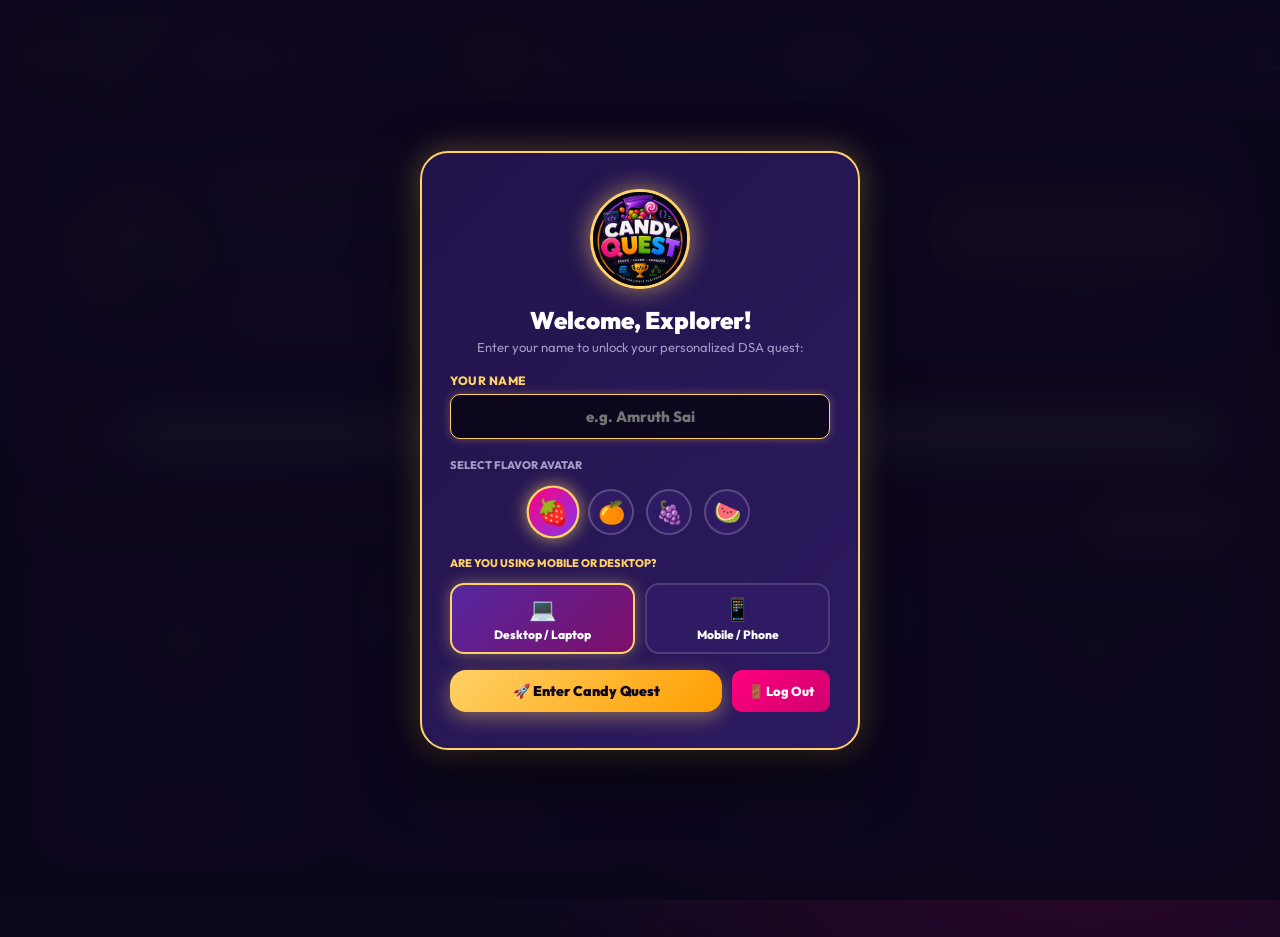
==== commit 1430c1ab: "fix: replace hardcoded name fallbacks with dynamic user state across header and dashboard" ====
--- a/web/index.html
+++ b/web/index.html
@@ -7,7 +7,7 @@
   <link rel="preconnect" href="https://fonts.googleapis.com">
   <link rel="preconnect" href="https://fonts.gstatic.com" crossorigin>
   <link href="https://fonts.googleapis.com/css2?family=Outfit:wght@400;600;700;800;900&family=JetBrains+Mono:wght@400;700;800&display=swap" rel="stylesheet">
-  <link rel="stylesheet" href="./style.css?v=3.1">
+  <link rel="stylesheet" href="./style.css?v=9.0">
 </head>
 <body>
 
@@ -93,7 +93,7 @@
       <!-- Personalized Explorer Profile Button -->
       <button id="userProfileBtn" class="user-profile-btn" onclick="openLoginModal()" title="Click to edit name / avatar">
         <span id="userAvatarDisplay">🍓</span>
-        <span id="usernameDisplay">Amruth Sai</span>
+        <span id="usernameDisplay">Explorer</span>
       </button>
 
       <div id="userLevel" class="badge-pill badge-level">Lvl 1</div>
@@ -408,7 +408,7 @@
           <div id="dashAvatarLarge" style="font-size: 36px; background: var(--bg-subcard); padding: 10px; border-radius: 50%; border: 2px solid var(--candy-gold);">🍓</div>
           <div>
             <div style="font-size: 11px; color: var(--candy-gold); font-weight: 800; text-transform: uppercase;">Active Explorer Session</div>
-            <div id="dashUsernameDisplay" style="font-size: 20px; font-weight: 900; color: #FFF;">Amruth Sai</div>
+            <div id="dashUsernameDisplay" style="font-size: 20px; font-weight: 900; color: #FFF;">Explorer</div>
             <div style="font-size: 12px; color: var(--text-dim); margin-top: 2px;">Your progress and badges are saved locally to this profile.</div>
           </div>
         </div>
@@ -421,45 +421,32 @@
 
     <!-- 7. Playground View -->
     <div id="playgroundView" class="view-panel" style="display: none;">
-      <div style="display: flex; align-items: center; justify-content: space-between; margin-bottom: 14px;">
-        <h2 style="font-size: 22px; font-weight: 900; color: var(--candy-green);">💻 Java 21 DSA Code Playground</h2>
-        <button class="btn-candy" onclick="runPlaygroundCode()">
-          ▶ Run Code & Test Cases
-        </button>
+      <div style="display: flex; align-items: center; justify-content: space-between; margin-bottom: 14px; flex-wrap: wrap; gap: 10px;">
+        <div style="display: flex; align-items: center; gap: 12px; flex-wrap: wrap;">
+          <h2 style="font-size: 22px; font-weight: 900; color: var(--candy-green);">💻 Java 21 DSA Code Playground</h2>
+          <select id="playgroundPresetSelect" class="form-select" style="width: 240px; padding: 8px 14px; font-size: 13px;" onchange="loadPlaygroundPreset(this.value)">
+            <option value="twoSum">🍓 Two Sum (Hash Map $O(N)$)</option>
+            <option value="linkedList">🍊 Reverse Linked List ($O(N)$)</option>
+            <option value="treeBfs">🍇 Binary Tree BFS Level-Order</option>
+            <option value="climbStairs">🍉 Climbing Stairs (DP $O(N)$)</option>
+            <option value="bubbleSort">🍫 Bubble Sort ($O(N^2)$)</option>
+          </select>
+        </div>
+        <div style="display: flex; gap: 10px;">
+          <button class="nav-btn" onclick="resetPlaygroundCode()">🔄 Reset Code</button>
+          <button class="btn-candy" onclick="runPlaygroundCode()">
+            ▶ Run Code & Test Cases
+          </button>
+        </div>
       </div>
       <div style="display: grid; grid-template-columns: 1fr 1fr; gap: 16px;">
         <div>
-          <textarea id="playgroundEditor" style="width: 100%; height: 360px; background: #090514; color: #7EE787; font-family: 'JetBrains Mono', monospace; padding: 16px; border-radius: 14px; border: 1.5px solid rgba(131,56,236,0.4); font-size: 13px;">
-import java.util.*;
-
-/**
- * Candy Quest Live Playground
- * Real-World Deployment: High-Frequency Stock Trading Pair Finder
- */
-public class TwoSumProduction {
-    public static int[] twoSum(int[] nums, int target) {
-        Map<Integer, Integer> map = new HashMap<>();
-        for (int i = 0; i < nums.length; i++) {
-            int complement = target - nums[i];
-            if (map.containsKey(complement)) {
-                return new int[]{map.get(complement), i};
-            }
-            map.put(nums[i], i);
-        }
-        return new int[]{};
-    }
-
-    public static void main(String[] args) {
-        int[] candies = {2, 7, 11, 15};
-        int target = 9;
-        System.out.println("Pair Indices: " + Arrays.toString(twoSum(candies, target)));
-    }
-}</textarea>
-        </div>
-        <div>
-          <pre id="playgroundConsole" style="width: 100%; height: 360px; background: var(--bg-card); color: var(--text-pure); font-family: 'JetBrains Mono', monospace; padding: 16px; border-radius: 14px; border: 1.5px solid rgba(157,78,221,0.3); font-size: 12px; overflow-y: auto;">
+          <textarea id="playgroundEditor" style="width: 100%; height: 400px; background: #090514; color: #7EE787; font-family: 'JetBrains Mono', monospace; padding: 16px; border-radius: 14px; border: 1.5px solid rgba(131,56,236,0.4); font-size: 13px; line-height: 1.5; resize: vertical;"></textarea>
+        </div>
+        <div>
+          <pre id="playgroundConsole" style="width: 100%; height: 400px; background: var(--bg-card); color: var(--text-pure); font-family: 'JetBrains Mono', monospace; padding: 16px; border-radius: 14px; border: 1.5px solid rgba(157,78,221,0.3); font-size: 12px; overflow-y: auto; line-height: 1.5;">
 [Java 21 Virtual Machine Sandbox Ready]
-Click 'Run Code & Test Cases' to compile and execute assertions...</pre>
+Click '▶ Run Code & Test Cases' to compile and execute assertions...</pre>
         </div>
       </div>
     </div>
@@ -699,7 +686,7 @@
 
   </main>
 
-  <script src="./topics.js?v=3.1"></script>
-  <script src="./app.js?v=3.1"></script>
+  <script src="./topics.js?v=9.0"></script>
+  <script src="./app.js?v=9.0"></script>
 </body>
 </html>
